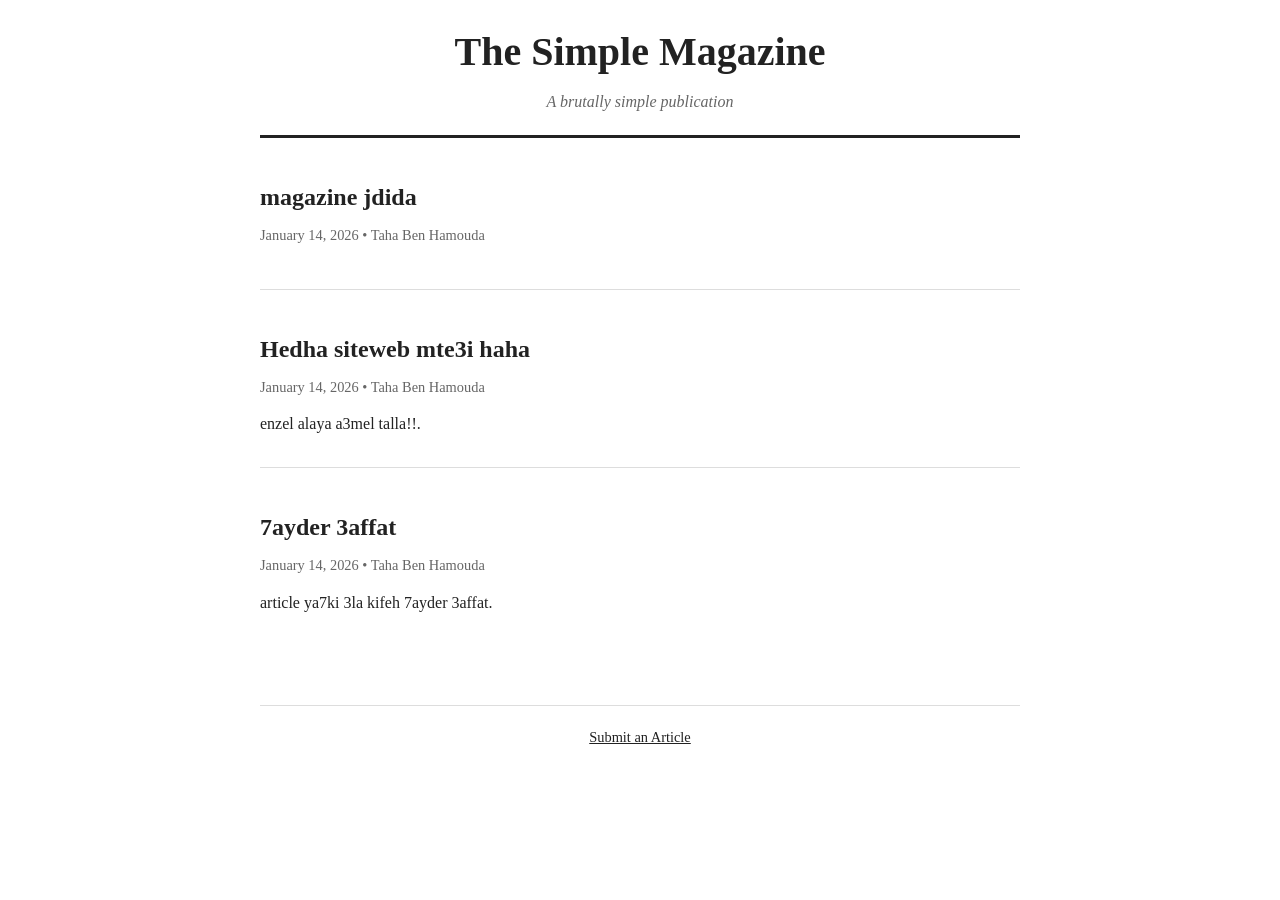
==== index.html @ 8ead6135 "Add files via upload" ====
<!DOCTYPE html>
<html lang="en">
<head>
    <meta charset="UTF-8">
    <meta name="viewport" content="width=device-width, initial-scale=1.0">
    <title>The Simple Magazine</title>
    <link rel="stylesheet" href="style.css">
</head>
<body>
    <header>
        <h1>The Simple Magazine</h1>
        <p>A brutally simple publication</p>
    </header>

    <main>
        <!-- 
        ═══════════════════════════════════════════════════════════════
        HOW TO ADD A NEW ARTICLE:
        1. Copy article-template.html
        2. Paste your content into it
        3. Save as articles/your-article-name.html
        4. Add ONE line below (copy/paste an existing line and edit)
        5. Commit to GitHub
        ═══════════════════════════════════════════════════════════════
        -->

        <article class="article-preview">
            <h2><a href="articles/welcome.html">magazine jdida</a></h2>
            <p class="meta">January 14, 2026 • Taha Ben Hamouda</p>
        </article>
        <article class="article-preview">
            <h2><a href="articles/article1.html">Hedha siteweb mte3i haha</a></h2>
            <p class="meta">January 14, 2026 • Taha Ben Hamouda</p>
            <p>enzel alaya a3mel talla!!.</p>
        </article>
        <article class="article-preview">
            <h2><a href="articles/hayder.html">7ayder 3affat</a></h2>
            <p class="meta">January 14, 2026 • Taha Ben Hamouda</p>
            <p>article ya7ki 3la kifeh 7ayder 3affat.</p>
        </article>

    </main>

    <footer>
        <p><a href="submit.html">Submit an Article</a> </p>
    </footer>
</body>
</html>
---- style.css ----
/* ═══════════════════════════════════════════════════════════════
   MINIMAL MAGAZINE STYLES
   Edit these values to change colors/fonts across the entire site
   ═══════════════════════════════════════════════════════════════ */

* {
    margin: 0;
    padding: 0;
    box-sizing: border-box;
}

body {
    font-family: Georgia, 'Times New Roman', serif;
    line-height: 1.6;
    color: #222;
    background: #fff;
    max-width: 800px;
    margin: 0 auto;
    padding: 20px;
}

/* Header */
header {
    text-align: center;
    border-bottom: 3px solid #222;
    padding-bottom: 20px;
    margin-bottom: 40px;
}

header h1 {
    font-size: 2.5em;
    margin-bottom: 5px;
}

header p {
    color: #666;
    font-style: italic;
}

/* Article previews on homepage */
.article-preview {
    margin-bottom: 40px;
    padding-bottom: 30px;
    border-bottom: 1px solid #ddd;
}

.article-preview:last-of-type {
    border-bottom: none;
}

.article-preview h2 {
    margin-bottom: 8px;
}

.article-preview h2 a {
    color: #222;
    text-decoration: none;
}

.article-preview h2 a:hover {
    text-decoration: underline;
}

.meta {
    color: #666;
    font-size: 0.9em;
    margin-bottom: 12px;
}

/* Individual article pages */
article.full-article h1 {
    font-size: 2.2em;
    margin-bottom: 10px;
}

article.full-article p {
    margin-bottom: 20px;
}

article.full-article h2 {
    font-size: 1.5em;
    margin-top: 30px;
    margin-bottom: 15px;
}

article.full-article h3 {
    font-size: 1.2em;
    margin-top: 25px;
    margin-bottom: 12px;
}

article.full-article ul,
article.full-article ol {
    margin-left: 30px;
    margin-bottom: 20px;
}

article.full-article blockquote {
    border-left: 4px solid #ddd;
    padding-left: 20px;
    margin: 20px 0;
    font-style: italic;
    color: #555;
}

article.full-article code {
    background: #f4f4f4;
    padding: 2px 6px;
    border-radius: 3px;
    font-family: 'Courier New', monospace;
    font-size: 0.9em;
}

article.full-article pre {
    background: #f4f4f4;
    padding: 15px;
    border-radius: 5px;
    overflow-x: auto;
    margin-bottom: 20px;
}

article.full-article pre code {
    background: none;
    padding: 0;
}

/* Back link */
.back-link {
    display: inline-block;
    margin-bottom: 20px;
    color: #666;
    text-decoration: none;
}

.back-link:hover {
    text-decoration: underline;
}

/* Footer */
footer {
    text-align: center;
    margin-top: 60px;
    padding-top: 20px;
    border-top: 1px solid #ddd;
    color: #666;
    font-size: 0.9em;
}

footer a {
    color: #222;
}

/* Submit page specific */
.submit-info {
    background: #f9f9f9;
    padding: 30px;
    border-radius: 5px;
    margin: 30px 0;
}

.submit-info h2 {
    margin-bottom: 15px;
}

.submit-info p {
    margin-bottom: 15px;
}

.submit-info code {
    background: #fff;
    padding: 3px 8px;
    border-radius: 3px;
    font-family: 'Courier New', monospace;
}

/* Responsive */
@media (max-width: 600px) {
    body {
        padding: 15px;
    }
    
    header h1 {
        font-size: 2em;
    }
    
    article.full-article h1 {
        font-size: 1.8em;
    }
}
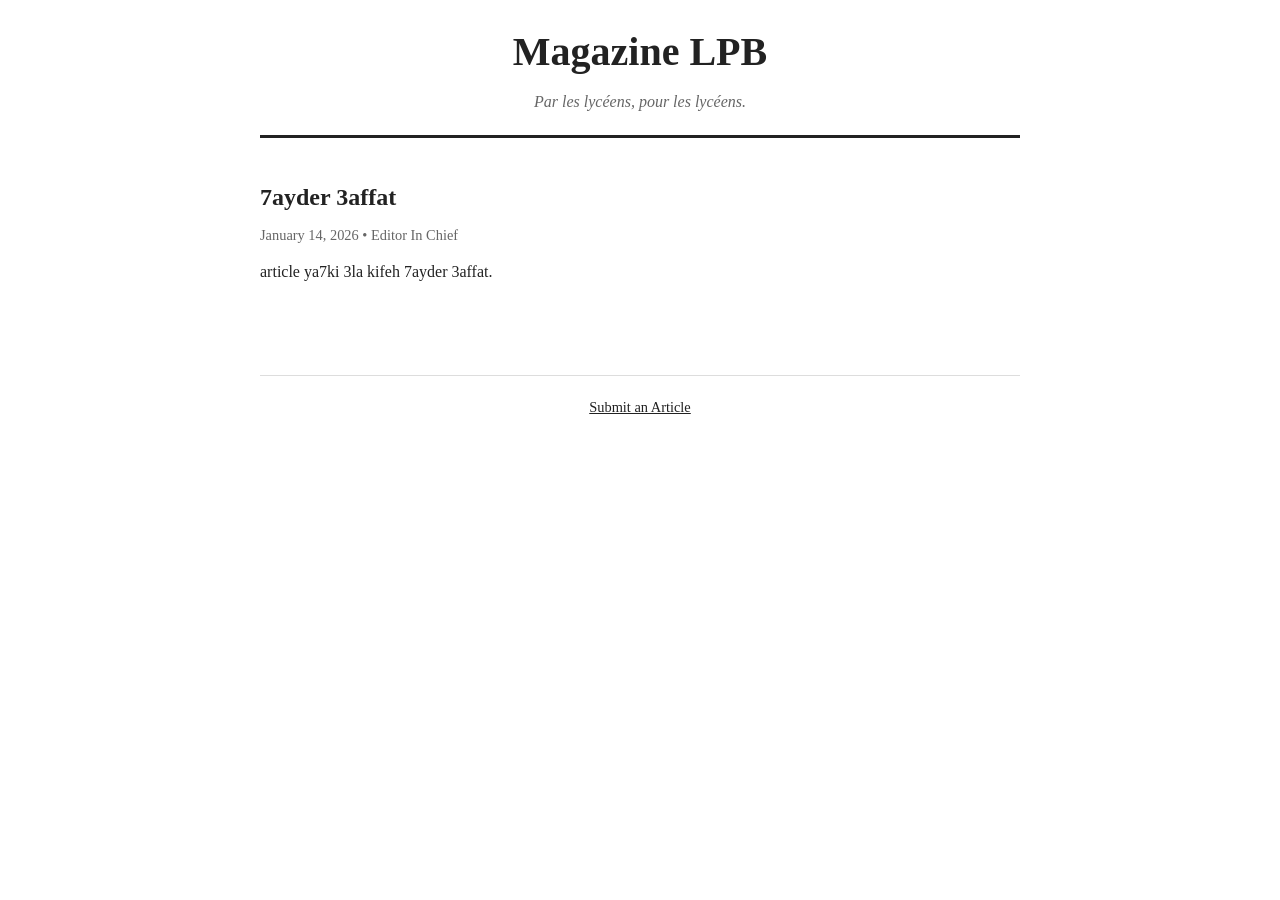
==== commit d6ca77be: "Update index.html" ====
--- a/index.html
+++ b/index.html
@@ -3,13 +3,13 @@
 <head>
     <meta charset="UTF-8">
     <meta name="viewport" content="width=device-width, initial-scale=1.0">
-    <title>The Simple Magazine</title>
+    <title>Magazine LPB</title>
     <link rel="stylesheet" href="style.css">
 </head>
 <body>
     <header>
-        <h1>The Simple Magazine</h1>
-        <p>A brutally simple publication</p>
+        <h1>Magazine LPB</h1>
+        <p>Par les lycéens, pour les lycéens.</p>
     </header>
 
     <main>
@@ -25,17 +25,8 @@
         -->
 
         <article class="article-preview">
-            <h2><a href="articles/welcome.html">magazine jdida</a></h2>
-            <p class="meta">January 14, 2026 • Taha Ben Hamouda</p>
-        </article>
-        <article class="article-preview">
-            <h2><a href="articles/article1.html">Hedha siteweb mte3i haha</a></h2>
-            <p class="meta">January 14, 2026 • Taha Ben Hamouda</p>
-            <p>enzel alaya a3mel talla!!.</p>
-        </article>
-        <article class="article-preview">
             <h2><a href="articles/hayder.html">7ayder 3affat</a></h2>
-            <p class="meta">January 14, 2026 • Taha Ben Hamouda</p>
+            <p class="meta">January 14, 2026 • Editor In Chief</p>
             <p>article ya7ki 3la kifeh 7ayder 3affat.</p>
         </article>
 
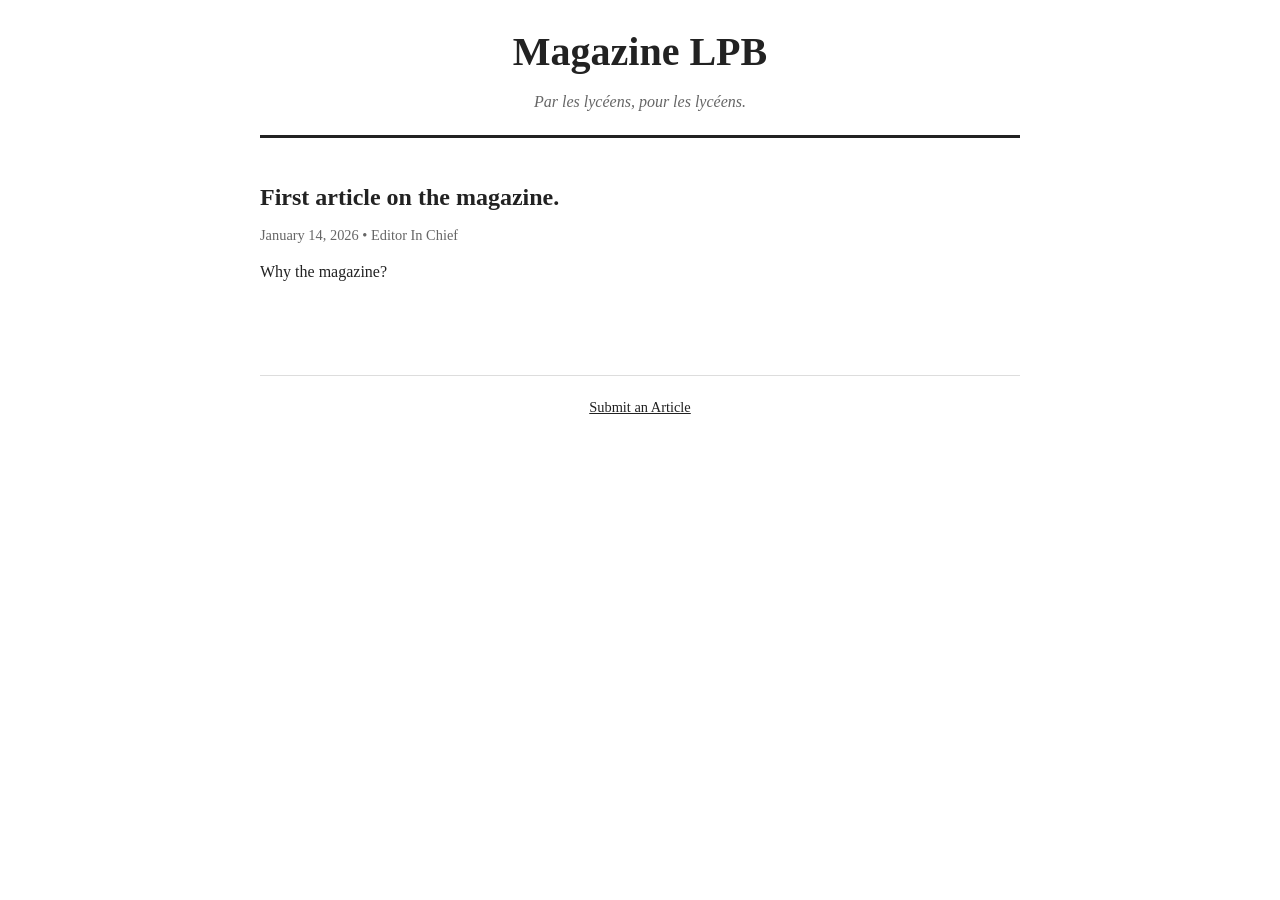
==== commit fa02dd2b: "Update index.html" ====
--- a/index.html
+++ b/index.html
@@ -25,9 +25,9 @@
         -->
 
         <article class="article-preview">
-            <h2><a href="articles/hayder.html">7ayder 3affat</a></h2>
+            <h2><a href="articles/hayder.html">First article on the magazine.</a></h2>
             <p class="meta">January 14, 2026 • Editor In Chief</p>
-            <p>article ya7ki 3la kifeh 7ayder 3affat.</p>
+            <p>Why the magazine?</p>
         </article>
 
     </main>
